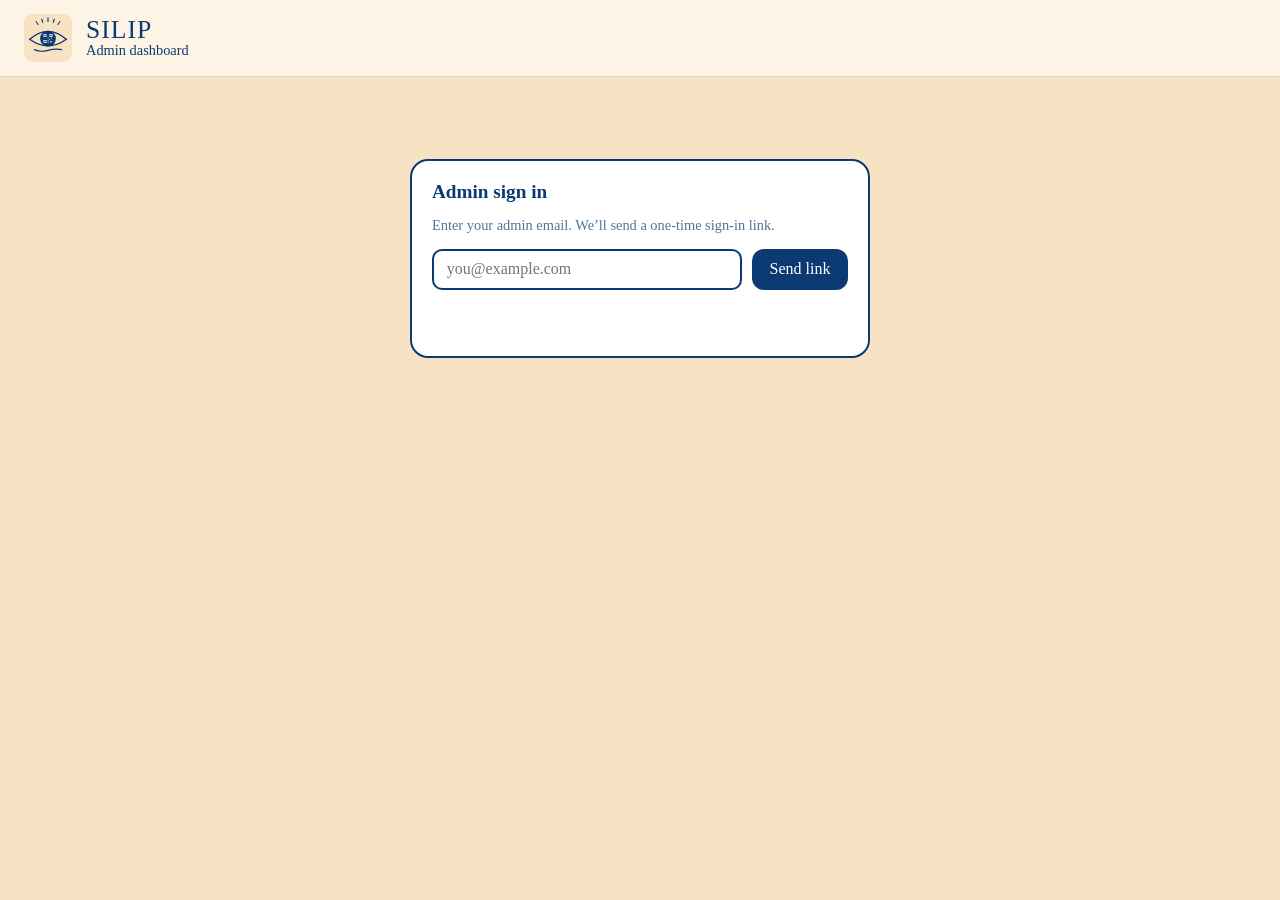
==== admin.html @ 38a10897 "Add SILIP heritage passport app with email accounts and Vercel deployment" ====
<!doctype html>
<html lang="en">
<head>
<meta charset="utf-8">
<meta name="viewport" content="width=device-width, initial-scale=1">
<meta name="robots" content="noindex">
<title>SILIP · Admin</title>
<meta name="theme-color" content="#0b3a73">
<link rel="icon" href="icons/icon.svg" type="image/svg+xml">
<style>
  :root{--navy:#0b3a73;--sand:#f7e3c4;--cream:#fdf4e6;--gold:#e6a817;--ink:#12305a;--line:#0b3a7326}
  *{box-sizing:border-box}
  body{margin:0;font-family:"Times New Roman",Times,serif;background:var(--sand);color:var(--navy)}
  header{display:flex;align-items:center;gap:14px;padding:14px 24px;background:var(--cream);position:sticky;top:0;z-index:5;border-bottom:1px solid var(--line)}
  header img{width:48px;height:48px}
  header h1{margin:0;font-weight:400;font-size:1.6rem;letter-spacing:.04em;line-height:1}
  header small{display:block;font-size:.9rem}
  header .sp{flex:1}
  main{max-width:1000px;margin:0 auto;padding:22px 20px 60px}
  button{font:inherit;cursor:pointer;border:0;border-radius:12px;padding:.55rem 1.1rem;background:var(--navy);color:#fff}
  button.ghost{background:transparent;color:var(--navy);border:2px solid var(--navy)}
  button.small{padding:.35rem .8rem;font-size:.85rem;border-radius:10px}
  input{font:inherit;padding:.6rem .8rem;border:2px solid var(--navy);border-radius:10px;background:#fff;color:var(--navy);min-width:0}
  .card{background:#fff;border:2px solid var(--navy);border-radius:18px;padding:20px;margin-bottom:20px}
  .login{max-width:460px;margin:60px auto}
  .login form{display:flex;gap:10px;flex-wrap:wrap;margin-top:12px}
  .login input{flex:1;min-width:200px}
  .msg{margin-top:12px;font-size:.95rem;min-height:1.2rem}
  .msg code,.mono{font-family:"Courier New",monospace;font-size:.82rem;background:#0b3a730f;padding:2px 6px;border-radius:6px;word-break:break-all}
  .tiles{display:grid;grid-template-columns:repeat(auto-fit,minmax(150px,1fr));gap:14px;margin-bottom:20px}
  .tile{background:#fff;border:2px solid var(--navy);border-radius:16px;padding:14px 16px}
  .tile b{display:block;font-size:2rem;font-weight:400;line-height:1.1}
  .tile span{font-size:.9rem;opacity:.8}
  h2{margin:0 0 14px;font-size:1.2rem}
  .bars{display:grid;gap:12px}
  .bar-row{display:grid;grid-template-columns:minmax(120px,230px) 1fr 70px;gap:12px;align-items:center;font-size:.95rem}
  .track{height:16px;background:var(--line);border-radius:99px;overflow:hidden}
  .track i{display:block;height:100%;background:linear-gradient(90deg,var(--navy),var(--gold));border-radius:99px;transition:width .6s}
  .bar-row .n{text-align:right}
  .daily{display:flex;align-items:flex-end;gap:4px;height:150px;padding-top:10px;border-bottom:2px solid var(--navy)}
  .daily div{flex:1;min-width:4px;background:var(--navy);border-radius:4px 4px 0 0;position:relative}
  .daily div:hover{background:var(--gold)}
  .daily div span{position:absolute;bottom:100%;left:50%;transform:translateX(-50%);font-size:.72rem;white-space:nowrap;display:none;background:var(--navy);color:#fff;padding:2px 6px;border-radius:6px;margin-bottom:4px}
  .daily div:hover span{display:block}
  .axis{display:flex;justify-content:space-between;font-size:.78rem;opacity:.7;margin-top:4px}
  .row{display:flex;gap:10px;flex-wrap:wrap;align-items:center;margin-bottom:14px}
  .row input{flex:1;min-width:240px}
  .qrs{display:grid;grid-template-columns:repeat(auto-fill,minmax(220px,1fr));gap:16px}
  .qr{border:2px solid var(--navy);border-radius:16px;padding:14px;text-align:center;break-inside:avoid}
  .qr svg{width:100%;max-width:180px;height:auto}
  .qr h3{margin:6px 0 4px;font-size:1.05rem}
  .qr .mono{display:block;margin:6px 0;font-size:.66rem}
  .muted{opacity:.7;font-size:.9rem}
  .tabs{display:flex;gap:8px;margin-bottom:18px}
  .tabs button{background:transparent;color:var(--navy);border:2px solid var(--navy)}
  .tabs button.on{background:var(--navy);color:#fff}
  [hidden]{display:none!important}
  @media print{header,.tabs,.row,.no-print,.qr button{display:none!important}body{background:#fff}#statsView{display:none!important}.card{border:0;padding:0}}
</style>
</head>
<body>
<header>
  <img src="icons/icon.svg" alt="">
  <div><h1>SILIP</h1><small>Admin dashboard</small></div>
  <span class="sp"></span>
  <span id="who" class="muted"></span>
  <button class="ghost small" id="signOut" hidden>Sign out</button>
</header>

<main>
  <!-- not configured -->
  <section class="card login" id="noCfg" hidden>
    <h2>Database not connected</h2>
    <p>Open <span class="mono">config.js</span> and set <span class="mono">supabaseUrl</span> and <span class="mono">supabaseKey</span>. See <span class="mono">SETUP.md</span>.</p>
  </section>

  <!-- sign in -->
  <section class="card login" id="loginView" hidden>
    <h2>Admin sign in</h2>
    <p class="muted">Enter your admin email. We’ll send a one-time sign-in link.</p>
    <form id="loginForm">
      <input id="email" type="email" autocomplete="email" placeholder="you@example.com" required>
      <button>Send link</button>
    </form>
    <p class="msg" id="loginMsg" role="status"></p>
  </section>

  <!-- not an admin -->
  <section class="card login" id="denied" hidden>
    <h2>Not an admin yet</h2>
    <p>You’re signed in, but this account isn’t on the admin list. Run this in the Supabase SQL Editor, then reload:</p>
    <p><span class="mono" id="grantSql"></span></p>
  </section>

  <!-- dashboard -->
  <section id="dash" hidden>
    <div class="tabs">
      <button class="on" id="tabStats">Statistics</button>
      <button id="tabQr">QR codes</button>
    </div>

    <div id="statsView">
      <div class="tiles" id="tiles"></div>
      <div class="card">
        <h2>Stamps collected per site</h2>
        <div class="bars" id="bySite"></div>
      </div>
      <div class="card">
        <h2>Successful scans, last 30 days</h2>
        <div class="daily" id="daily"></div>
        <div class="axis"><span id="axisL"></span><span id="axisR"></span></div>
        <p class="muted" id="dailyEmpty" hidden>No scans yet.</p>
      </div>
      <div class="row no-print">
        <button class="ghost" id="csv">Download CSV</button>
        <button class="ghost" id="refresh">Refresh</button>
        <span class="muted" id="updated"></span>
      </div>
      <p class="muted">Visitors are anonymous: this dashboard counts devices, not names. Dates use Philippine time.</p>
    </div>

    <div id="qrView" hidden>
      <div class="card">
        <h2>Printable QR codes</h2>
        <div class="row">
          <label for="base"><b>App URL</b></label>
          <input id="base" type="url" inputmode="url" spellcheck="false">
          <button id="print">Print</button>
        </div>
        <p class="muted no-print">Each code carries a secret token. Anyone without the printed code can’t collect that stamp. If a code leaks or is vandalised, press “New token” and reprint just that one.</p>
        <div class="qrs" id="qrs"></div>
      </div>
    </div>
  </section>
</main>

<script src="config.js"></script>
<script src="vendor/supabase.js"></script>
<script src="vendor/qrcode.js"></script>
<script>
(() => {
  const $ = s => document.querySelector(s);
  const cfg = window.SILIP_CONFIG || {};
  const show = id => ['noCfg', 'loginView', 'denied', 'dash'].forEach(v => $('#' + v).hidden = v !== id);
  if (!(cfg.supabaseUrl && cfg.supabaseKey && window.supabase)) { show('noCfg'); return; }

  const sb = window.supabase.createClient(cfg.supabaseUrl, cfg.supabaseKey, { auth: { persistSession: true, detectSessionInUrl: true } });
  const here = () => location.origin + location.pathname;
  const fmt = n => Number(n || 0).toLocaleString('en-US');
  let stats = null, timer = null, tokens = [];

  async function boot() {
    const { data } = await sb.auth.getSession();
    const user = data.session && data.session.user;
    if (!user || user.is_anonymous) { show('loginView'); return; }
    $('#who').textContent = user.email || '';
    $('#signOut').hidden = false;
    try { await loadStats(); show('dash'); timer = setInterval(() => loadStats().catch(() => {}), 60000); }
    catch (e) {
      if (/forbidden/.test(e.message || '')) {
        $('#grantSql').textContent = `insert into public.admins (user_id) values ('${user.id}');`;
        show('denied');
      } else { show('loginView'); $('#loginMsg').textContent = 'Couldn’t load data: ' + (e.message || e); }
    }
  }

  $('#loginForm').addEventListener('submit', async e => {
    e.preventDefault();
    $('#loginMsg').textContent = 'Sending…';
    const { error } = await sb.auth.signInWithOtp({ email: $('#email').value.trim(), options: { emailRedirectTo: here() } });
    $('#loginMsg').textContent = error ? 'Couldn’t send the link: ' + error.message : 'Check your email and open the link.';
  });
  $('#signOut').addEventListener('click', async () => { await sb.auth.signOut(); clearInterval(timer); location.reload(); });
  sb.auth.onAuthStateChange(ev => { if (ev === 'SIGNED_IN') boot(); });

  async function loadStats() {
    const { data, error } = await sb.rpc('admin_stats');
    if (error) throw error;
    stats = data; renderStats();
  }

  function renderStats() {
    const s = stats, rate = s.collectors ? Math.round(s.completed / s.collectors * 100) : 0;
    const tiles = [
      ['Visitors', s.visitors], ['Collected a stamp', s.collectors], ['Stamps collected', s.stamps],
      ['Completed passports', s.completed], ['Completion rate', rate + '%'], ['Rejected scans', s.failed_scans]
    ];
    $('#tiles').innerHTML = '';
    tiles.forEach(([label, v]) => {
      const d = document.createElement('div'); d.className = 'tile';
      d.innerHTML = '<b></b><span></span>'; d.querySelector('b').textContent = typeof v === 'number' ? fmt(v) : v; d.querySelector('span').textContent = label;
      $('#tiles').appendChild(d);
    });
    const max = Math.max(1, ...s.by_site.map(x => x.stamps));
    $('#bySite').innerHTML = '';
    s.by_site.forEach(x => {
      const r = document.createElement('div'); r.className = 'bar-row';
      r.innerHTML = '<span></span><div class="track"><i></i></div><span class="n"></span>';
      r.children[0].textContent = x.name; r.querySelector('i').style.width = (x.stamps / max * 100) + '%'; r.children[2].textContent = fmt(x.stamps);
      $('#bySite').appendChild(r);
    });
    // daily chart: fill all 30 days
    const days = [], byDay = Object.fromEntries(s.daily.map(d => [d.day, d.scans]));
    const today = new Date(new Date().toLocaleString('en-US', { timeZone: 'Asia/Manila' }));
    for (let i = 29; i >= 0; i--) { const d = new Date(today); d.setDate(d.getDate() - i); const k = d.toISOString().slice(0, 10).replace(/.*/, () => [d.getFullYear(), String(d.getMonth() + 1).padStart(2, '0'), String(d.getDate()).padStart(2, '0')].join('-')); days.push([k, byDay[k] || 0]); }
    const dm = Math.max(1, ...days.map(d => d[1]));
    const box = $('#daily'); box.innerHTML = '';
    days.forEach(([k, n]) => {
      const b = document.createElement('div'); b.style.height = Math.max(2, n / dm * 100) + '%';
      b.innerHTML = '<span></span>'; b.firstChild.textContent = k + ': ' + n; box.appendChild(b);
    });
    $('#axisL').textContent = days[0][0]; $('#axisR').textContent = days[29][0];
    $('#dailyEmpty').hidden = s.daily.length > 0;
    $('#updated').textContent = 'Updated ' + new Date().toLocaleTimeString('en-PH');
  }

  $('#refresh').addEventListener('click', () => loadStats().catch(e => alert(e.message)));
  $('#csv').addEventListener('click', () => {
    const rows = [['site', 'stamps_collected', 'successful_scans'], ...stats.by_site.map(x => [x.name, x.stamps, x.scans]), [],
      ['visitors', stats.visitors], ['collected_a_stamp', stats.collectors], ['completed_passports', stats.completed], ['rejected_scans', stats.failed_scans], [],
      ['day', 'successful_scans'], ...stats.daily.map(d => [d.day, d.scans])];
    const csv = rows.map(r => r.map(c => '"' + String(c).replace(/"/g, '""') + '"').join(',')).join('\n');
    const a = document.createElement('a'); a.href = URL.createObjectURL(new Blob([csv], { type: 'text/csv' }));
    a.download = 'silip-stats.csv'; a.click();
  });

  /* ---- tabs + QR codes ---- */
  const tabs = { stats: ['#tabStats', '#statsView'], qr: ['#tabQr', '#qrView'] };
  function tab(name) { Object.entries(tabs).forEach(([k, [b, v]]) => { $(b).classList.toggle('on', k === name); $(v).hidden = k !== name; }); if (name === 'qr') loadTokens(); }
  $('#tabStats').addEventListener('click', () => tab('stats'));
  $('#tabQr').addEventListener('click', () => tab('qr'));
  $('#base').value = here().replace(/admin\.html$/, '');
  $('#base').addEventListener('input', renderQr);
  $('#print').addEventListener('click', () => window.print());

  async function loadTokens() {
    const { data, error } = await sb.rpc('admin_get_tokens');
    if (error) { alert(error.message); return; }
    tokens = data; renderQr();
  }
  function renderQr() {
    const base = $('#base').value.trim().replace(/\/?$/, '/');
    const box = $('#qrs'); box.innerHTML = '';
    tokens.forEach(t => {
      const url = base + '?stamp=' + encodeURIComponent(t.id) + '&k=' + encodeURIComponent(t.token);
      const qr = qrcode(0, 'M'); qr.addData(url); qr.make();
      const d = document.createElement('div'); d.className = 'qr';
      d.innerHTML = qr.createSvgTag({ cellSize: 6, margin: 2, scalable: true }) + '<h3></h3><span class="mono"></span><button class="ghost small">New token</button>';
      d.querySelector('h3').textContent = t.name; d.querySelector('.mono').textContent = url;
      d.querySelector('button').addEventListener('click', async () => {
        if (!confirm('Create a new token for ' + t.name + '? The old printed QR code will stop working.')) return;
        const { error } = await sb.rpc('admin_rotate_token', { p_site: t.id });
        if (error) alert(error.message); else loadTokens();
      });
      box.appendChild(d);
    });
  }

  boot();
})();
</script>
</body>
</html>
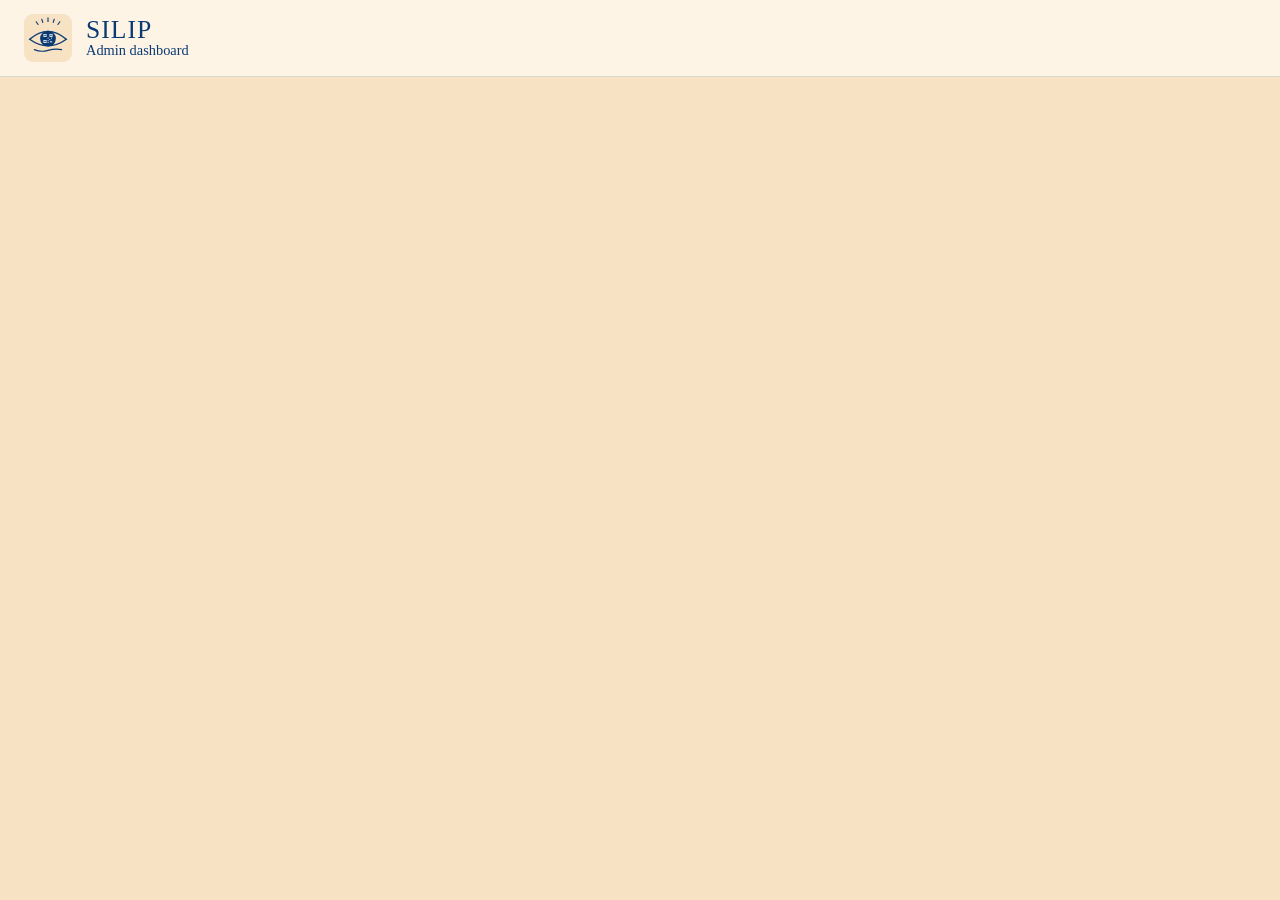
==== commit b765c305: "Replace account verification with immediate email password signup" ====
--- a/admin.html
+++ b/admin.html
@@ -77,10 +77,11 @@
   <!-- sign in -->
   <section class="card login" id="loginView" hidden>
     <h2>Admin sign in</h2>
-    <p class="muted">Enter your admin email. We’ll send a one-time sign-in link.</p>
+    <p class="muted">Log in with your SILIP account email and password.</p>
     <form id="loginForm">
       <input id="email" type="email" autocomplete="email" placeholder="you@example.com" required>
-      <button>Send link</button>
+      <input id="password" type="password" autocomplete="current-password" placeholder="Password" required>
+      <button>Log in</button>
     </form>
     <p class="msg" id="loginMsg" role="status"></p>
   </section>
@@ -145,11 +146,11 @@
   if (!(cfg.supabaseUrl && cfg.supabaseKey && window.supabase)) { show('noCfg'); return; }
 
   const sb = window.supabase.createClient(cfg.supabaseUrl, cfg.supabaseKey, { auth: { persistSession: true, detectSessionInUrl: true } });
-  const here = () => location.origin + location.pathname;
   const fmt = n => Number(n || 0).toLocaleString('en-US');
   let stats = null, timer = null, tokens = [];
 
   async function boot() {
+    clearInterval(timer);
     const { data } = await sb.auth.getSession();
     const user = data.session && data.session.user;
     if (!user || user.is_anonymous) { show('loginView'); return; }
@@ -166,12 +167,16 @@
 
   $('#loginForm').addEventListener('submit', async e => {
     e.preventDefault();
-    $('#loginMsg').textContent = 'Sending…';
-    const { error } = await sb.auth.signInWithOtp({ email: $('#email').value.trim(), options: { emailRedirectTo: here() } });
-    $('#loginMsg').textContent = error ? 'Couldn’t send the link: ' + error.message : 'Check your email and open the link.';
+    $('#loginMsg').textContent = 'Logging in...';
+    const button = $('#loginForm button'); button.disabled = true;
+    try {
+      const { error } = await sb.auth.signInWithPassword({ email: $('#email').value.trim(), password: $('#password').value });
+      $('#loginMsg').textContent = error ? error.message : '';
+    } catch (error) { $('#loginMsg').textContent = error.message || 'Could not log in.'; }
+    finally { $('#password').value = ''; button.disabled = false; }
   });
   $('#signOut').addEventListener('click', async () => { await sb.auth.signOut(); clearInterval(timer); location.reload(); });
-  sb.auth.onAuthStateChange(ev => { if (ev === 'SIGNED_IN') boot(); });
+  sb.auth.onAuthStateChange(ev => { if (ev === 'SIGNED_IN') setTimeout(boot, 0); });
 
   async function loadStats() {
     const { data, error } = await sb.rpc('admin_stats');
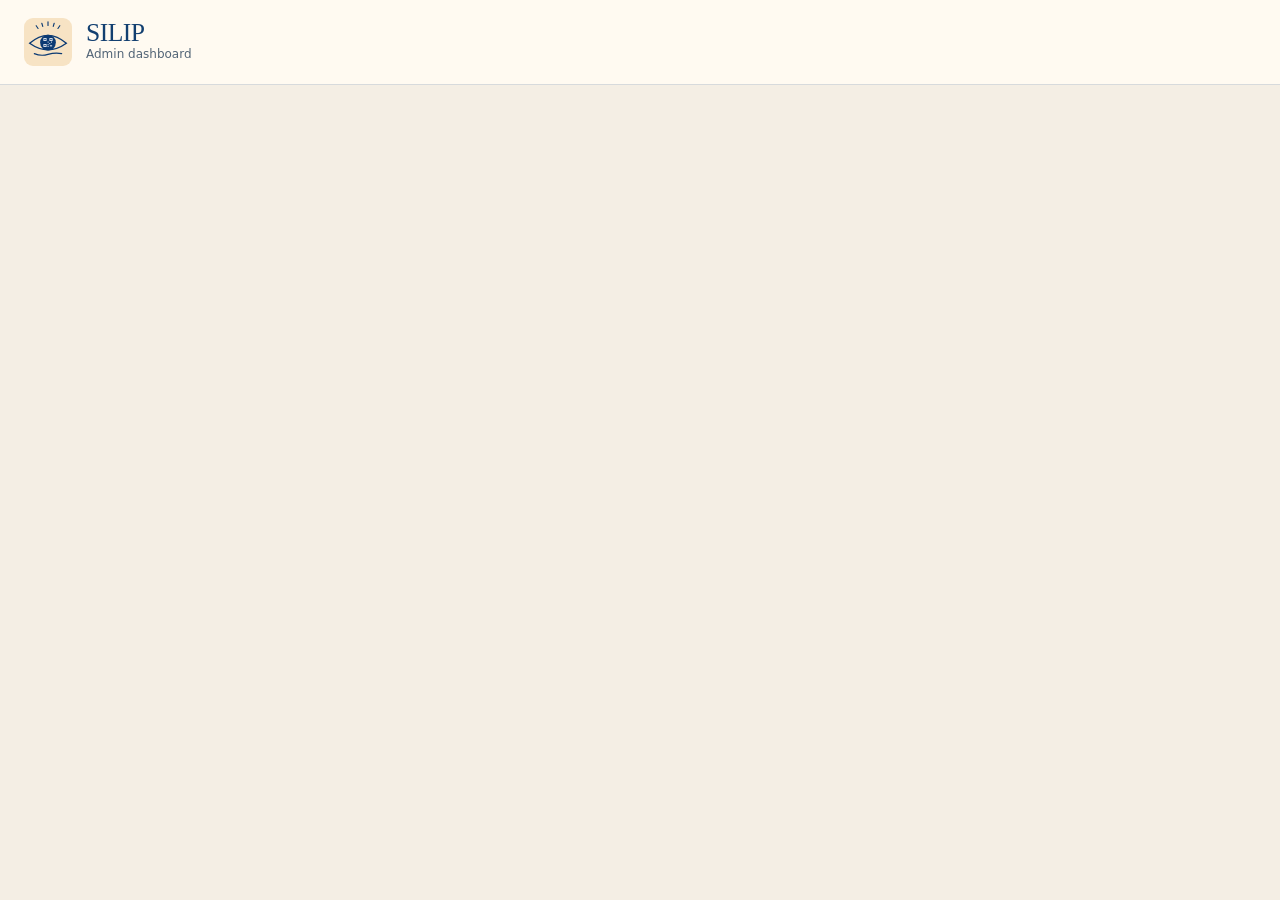
==== commit cc0c164b: "Polish heritage UI with bottom navigation and offline typography" ====
--- a/admin.html
+++ b/admin.html
@@ -56,6 +56,24 @@
   .tabs button.on{background:var(--navy);color:#fff}
   [hidden]{display:none!important}
   @media print{header,.tabs,.row,.no-print,.qr button{display:none!important}body{background:#fff}#statsView{display:none!important}.card{border:0;padding:0}}
+
+  :root{--navy:#123f70;--sand:#f4e8d4;--cream:#fffaf1;--ink:#203a50;--line:#123f702b}
+  body{font-family:system-ui,-apple-system,"Segoe UI",sans-serif;line-height:1.6;background:#f4eee4}
+  header{border-bottom:1px solid var(--line);background:var(--cream);padding:18px 24px;flex-wrap:wrap}
+  header h1,h2,h3{font-family:Georgia,serif;letter-spacing:-.02em}
+  header small,header p{font-size:12px;color:#526476}
+  main{padding-top:32px}
+  button,input{min-height:44px;font-size:14px;border-radius:10px}
+  button{font-weight:600;padding:12px 18px}
+  input{border:1px solid #123f7060!important;background:#fffdf8}
+  button:focus-visible,input:focus-visible{outline:3px solid #ad7830;outline-offset:3px}
+  .card,.tile,.qr{border:1px solid var(--line);background:var(--cream);border-radius:18px;box-shadow:0 6px 20px #123f7008;padding:24px}
+  .login{margin:40px auto}.login h2{font-size:26px}.login input{width:100%;min-width:0;flex-basis:100%}
+  .muted,.note{color:#526476;opacity:1;font-size:13px}
+  .grid{grid-template-columns:repeat(auto-fit,minmax(min(100%,250px),1fr))}
+  @media(max-width:480px){header{padding:16px}main{padding:24px 16px}.row input,.tools input{min-width:0;width:100%;flex-basis:100%}.bar-row{grid-template-columns:minmax(90px,1fr) 1fr 40px;gap:8px;font-size:12px}.tabs{flex-wrap:wrap}.card{padding:20px}}
+  @media print{body{background:#fff}.card,.qr{box-shadow:none;border:1px solid #ccc}}
+
 </style>
 </head>
 <body>
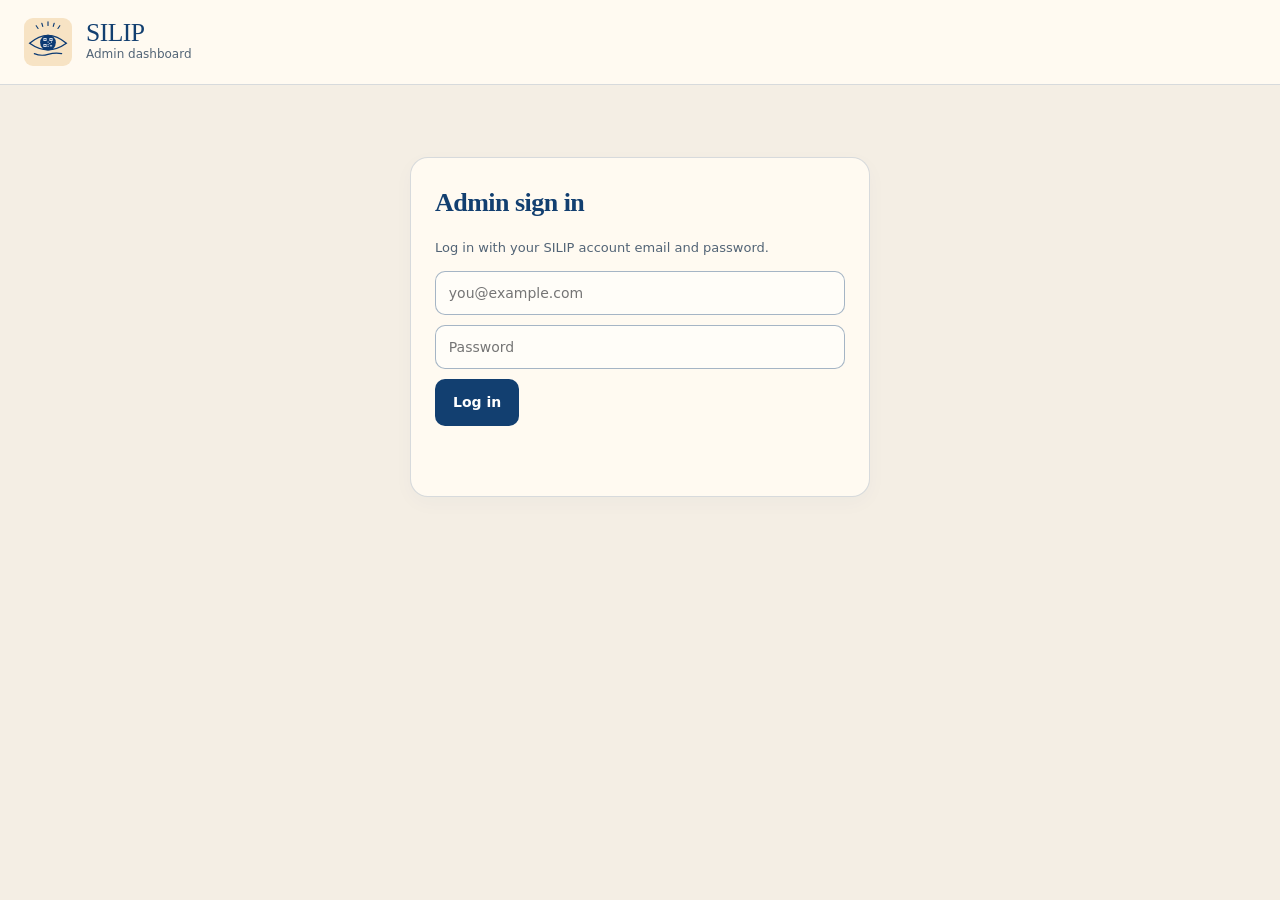
==== commit cc75706c: "Fix live stamp QR generation and add printable four-site exports" ====
--- a/admin.html
+++ b/admin.html
@@ -148,6 +148,7 @@
         </div>
         <p class="muted no-print">Each code carries a secret token. Anyone without the printed code can’t collect that stamp. If a code leaks or is vandalised, press “New token” and reprint just that one.</p>
         <div class="qrs" id="qrs"></div>
+        <p id="qrError" class="muted no-print" role="alert"></p>
       </div>
     </div>
   </section>
@@ -164,6 +165,7 @@
   if (!(cfg.supabaseUrl && cfg.supabaseKey && window.supabase)) { show('noCfg'); return; }
 
   const sb = window.supabase.createClient(cfg.supabaseUrl, cfg.supabaseKey, { auth: { persistSession: true, detectSessionInUrl: true } });
+  const here = () => location.origin + location.pathname;
   const fmt = n => Number(n || 0).toLocaleString('en-US');
   let stats = null, timer = null, tokens = [];
 
@@ -174,7 +176,7 @@
     if (!user || user.is_anonymous) { show('loginView'); return; }
     $('#who').textContent = user.email || '';
     $('#signOut').hidden = false;
-    try { await loadStats(); show('dash'); timer = setInterval(() => loadStats().catch(() => {}), 60000); }
+    try { await loadStats(); show('dash'); timer = setInterval(() => loadStats().catch(() => {}), 60000); if (location.hash === '#qr') tab('qr'); }
     catch (e) {
       if (/forbidden/.test(e.message || '')) {
         $('#grantSql').textContent = `insert into public.admins (user_id) values ('${user.id}');`;
@@ -264,13 +266,26 @@
   function renderQr() {
     const base = $('#base').value.trim().replace(/\/?$/, '/');
     const box = $('#qrs'); box.innerHTML = '';
+    $('#qrError').textContent = '';
+    try {
+      const target = new URL(base);
+      if (!['https:', 'http:'].includes(target.protocol) || target.search || target.hash || target.username || target.password) throw new Error();
+      if (target.protocol === 'http:' && !['localhost','127.0.0.1'].includes(target.hostname)) throw new Error();
+      if (/github\.com$|supabase\.co$/i.test(target.hostname)) throw new Error();
+    } catch { $('#qrError').textContent = 'Enter the live HTTPS SILIP website URL, without a query or fragment.'; return; }
     tokens.forEach(t => {
       const url = base + '?stamp=' + encodeURIComponent(t.id) + '&k=' + encodeURIComponent(t.token);
       const qr = qrcode(0, 'M'); qr.addData(url); qr.make();
       const d = document.createElement('div'); d.className = 'qr';
-      d.innerHTML = qr.createSvgTag({ cellSize: 6, margin: 2, scalable: true }) + '<h3></h3><span class="mono"></span><button class="ghost small">New token</button>';
+      d.innerHTML = qr.createSvgTag({ cellSize: 6, margin: 24, scalable: true }) + '<h3></h3><span class="mono"></span><button class="ghost small download-qr">Download SVG</button> <button class="ghost small rotate-qr">New token</button>';
       d.querySelector('h3').textContent = t.name; d.querySelector('.mono').textContent = url;
-      d.querySelector('button').addEventListener('click', async () => {
+      d.querySelector('.download-qr').addEventListener('click', () => {
+        const svg = qr.createSvgTag({ cellSize: 12, margin: 48, scalable: true });
+        const objectUrl = URL.createObjectURL(new Blob([svg], { type: 'image/svg+xml' }));
+        const link = document.createElement('a'); link.href = objectUrl; link.download = 'silip-' + t.id + '-qr.svg'; link.click();
+        setTimeout(() => URL.revokeObjectURL(objectUrl), 1000);
+      });
+      d.querySelector('.rotate-qr').addEventListener('click', async () => {
         if (!confirm('Create a new token for ' + t.name + '? The old printed QR code will stop working.')) return;
         const { error } = await sb.rpc('admin_rotate_token', { p_site: t.id });
         if (error) alert(error.message); else loadTokens();
